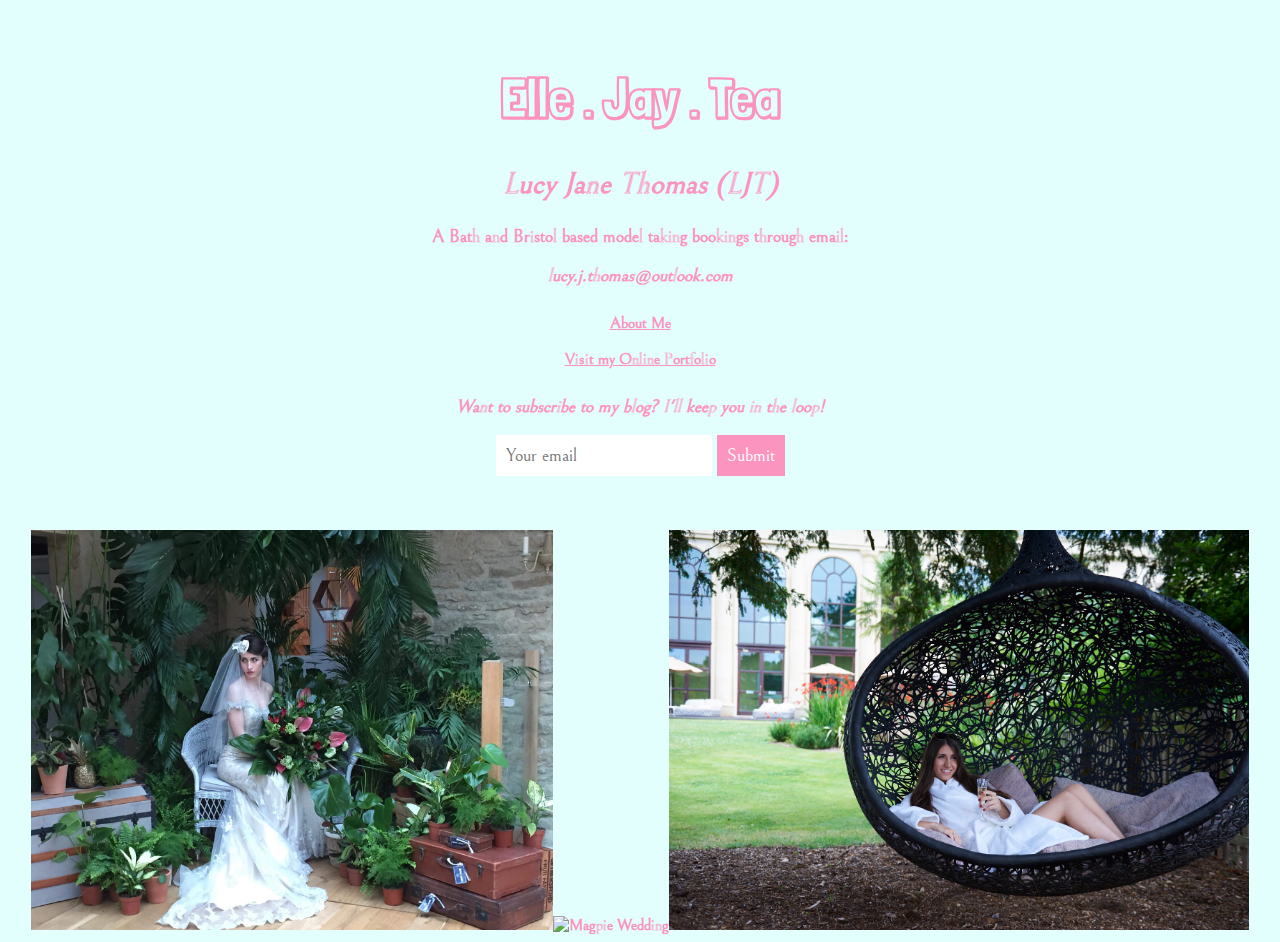
==== index.html @ 4d1900dd "Rename Index.html to index.html" ====
<!DOCTYPE html>
<html>

<head>
  <div>
    <title> Elle.Jay.Tea </title>
      <link rel="stylesheet" type="text/css" href="css/style.css">
      <link href="https://fonts.googleapis.com/css?family=Bellefair|Londrina+Shadow" rel="stylesheet" type="text/css" href="css/style.css">
  </div>
  <meta name="viewport" content="width=device-width, initial-scale=1">
</head>

<body>
  <h1> <strong> Elle . Jay . Tea <strong> </h1>
    <h2> <em>Lucy Jane Thomas (LJT) </em> </h2>
      <p> A <strong>Bath</strong> and Bristol based model taking bookings through email: </p>
      <p><em>lucy.j.thomas@outlook.com </em></p>

      <header>
          <ul>
            <li><a href="about.html">About Me</a></li>
            <br>
            <li>  <a href="http://instagram.com/elle.jay.tea"> Visit my Online Portfolio </a></li>
          </ul>
      </header>

      <p> <em>Want to subscribe to my blog? I'll keep you in the loop!</em></p>
      <p><input type="email" placeholder="Your email">
  <input type="submit"></p>
  <br>
  <br>

  <img src="Vintage.png" alt="Vintage Shoot" width="522" height="400"><img src="magpiewedding.png" alt="Magpie Wedding" width="262" height="400"><img src="stokeparkspa.png" alt="Stoke Park Spa" width="580" height="400">
</body>
</html>
---- css/style.css ----
h1 {
        color:#fc94c0;
        text-align: center;
        font-family: 'Londrina Shadow', cursive;
        font-size: 55px;
}
h2 { font-size: 30px;
}
body {
      font-family: 'Bellefair', serif;
      color:#fc94c0;
      text-align: center;
      background-color: #e2fffe

}
input {
      border: 0;
      padding: 10px;
      font-size: 18px;
      font-family: 'Bellefair', serif;
    }
    input[type="submit"] {
      background:#fc94c0;
      color: white;
    }
div {
          border: 0;
          padding: 10px;
          font-size: 18px;
          font-family: 'Bellefair', serif;
        }
p {font-size: 18px}
li {list-style-type: none}
ul {
  padding: 10px;
}
a {
  color:#fc94c0;
---- css/style.css ----
h1 {
        color:#fc94c0;
        text-align: center;
        font-family: 'Londrina Shadow', cursive;
        font-size: 55px;
}
h2 { font-size: 30px;
}
body {
      font-family: 'Bellefair', serif;
      color:#fc94c0;
      text-align: center;
      background-color: #e2fffe

}
input {
      border: 0;
      padding: 10px;
      font-size: 18px;
      font-family: 'Bellefair', serif;
    }
    input[type="submit"] {
      background:#fc94c0;
      color: white;
    }
div {
          border: 0;
          padding: 10px;
          font-size: 18px;
          font-family: 'Bellefair', serif;
        }
p {font-size: 18px}
li {list-style-type: none}
ul {
  padding: 10px;
}
a {
  color:#fc94c0;
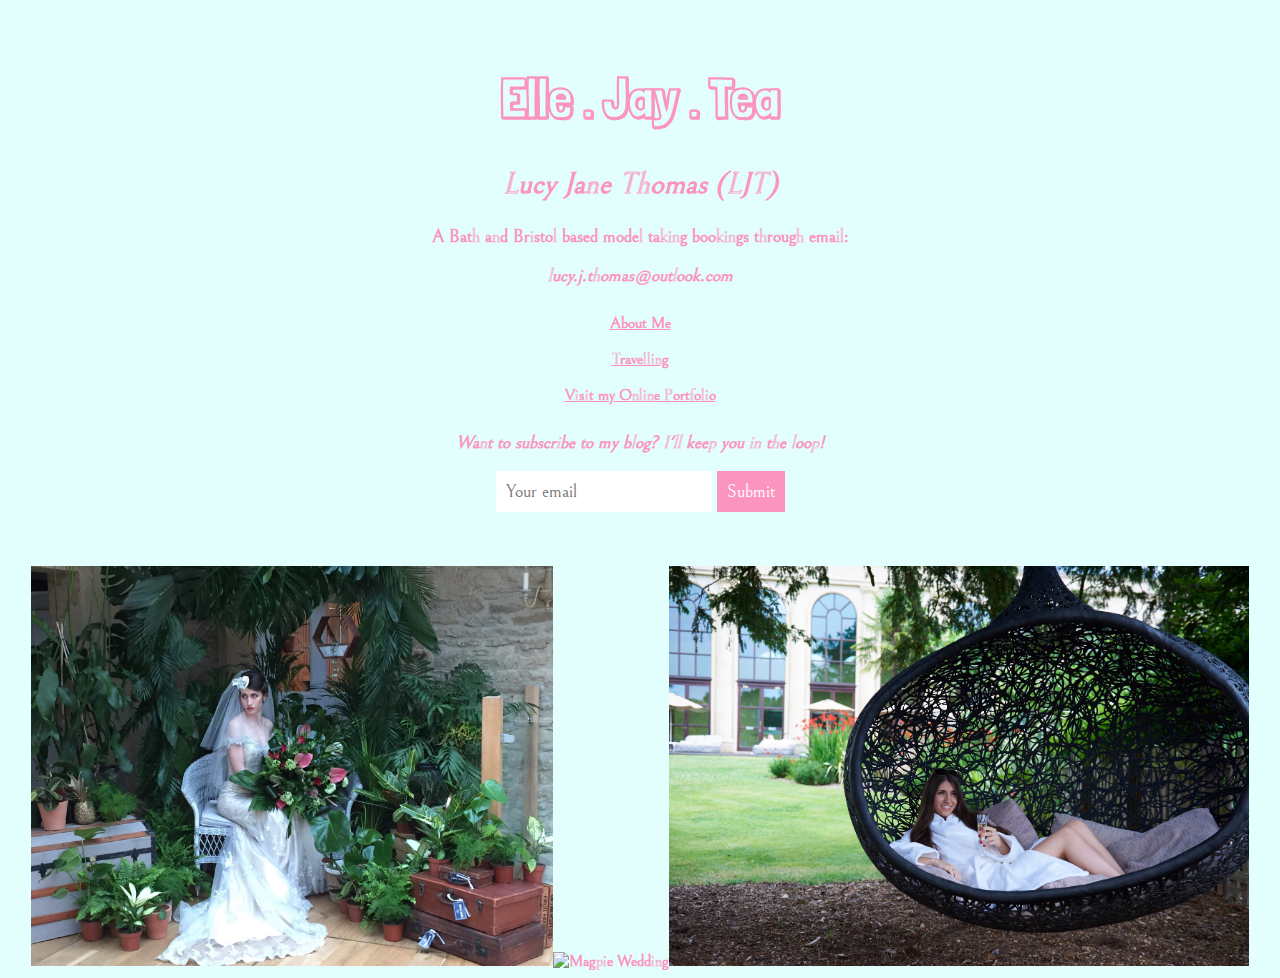
==== commit 4a6f4abd: "Merge branch 'master' of https://github.com/claudiabnc/elle-jay-tea" ====
--- a/index.html
+++ b/index.html
@@ -5,20 +5,23 @@
   <div>
     <title> Elle.Jay.Tea </title>
       <link rel="stylesheet" type="text/css" href="css/style.css">
+      <link href="https://afeld.github.io/emoji-css/emoji.css" rel="stylesheet">
       <link href="https://fonts.googleapis.com/css?family=Bellefair|Londrina+Shadow" rel="stylesheet" type="text/css" href="css/style.css">
   </div>
   <meta name="viewport" content="width=device-width, initial-scale=1">
 </head>
 
 <body>
-  <h1> <strong> Elle . Jay . Tea <strong> </h1>
+  <h1> <strong> <i class="em em-cherry_blossom"></i> Elle . Jay . Tea <strong> <i class="em em-cherry_blossom"></i> </h1>
     <h2> <em>Lucy Jane Thomas (LJT) </em> </h2>
       <p> A <strong>Bath</strong> and Bristol based model taking bookings through email: </p>
-      <p><em>lucy.j.thomas@outlook.com </em></p>
+      <p><em> <i class="em em-email"></i>lucy.j.thomas@outlook.com </em></p>
 
       <header>
           <ul>
             <li><a href="about.html">About Me</a></li>
+            <br>
+            <li><a href="travel.html">Travelling <i class="em em-airplane"></i> </a></li>
             <br>
             <li>  <a href="http://instagram.com/elle.jay.tea"> Visit my Online Portfolio </a></li>
           </ul>
